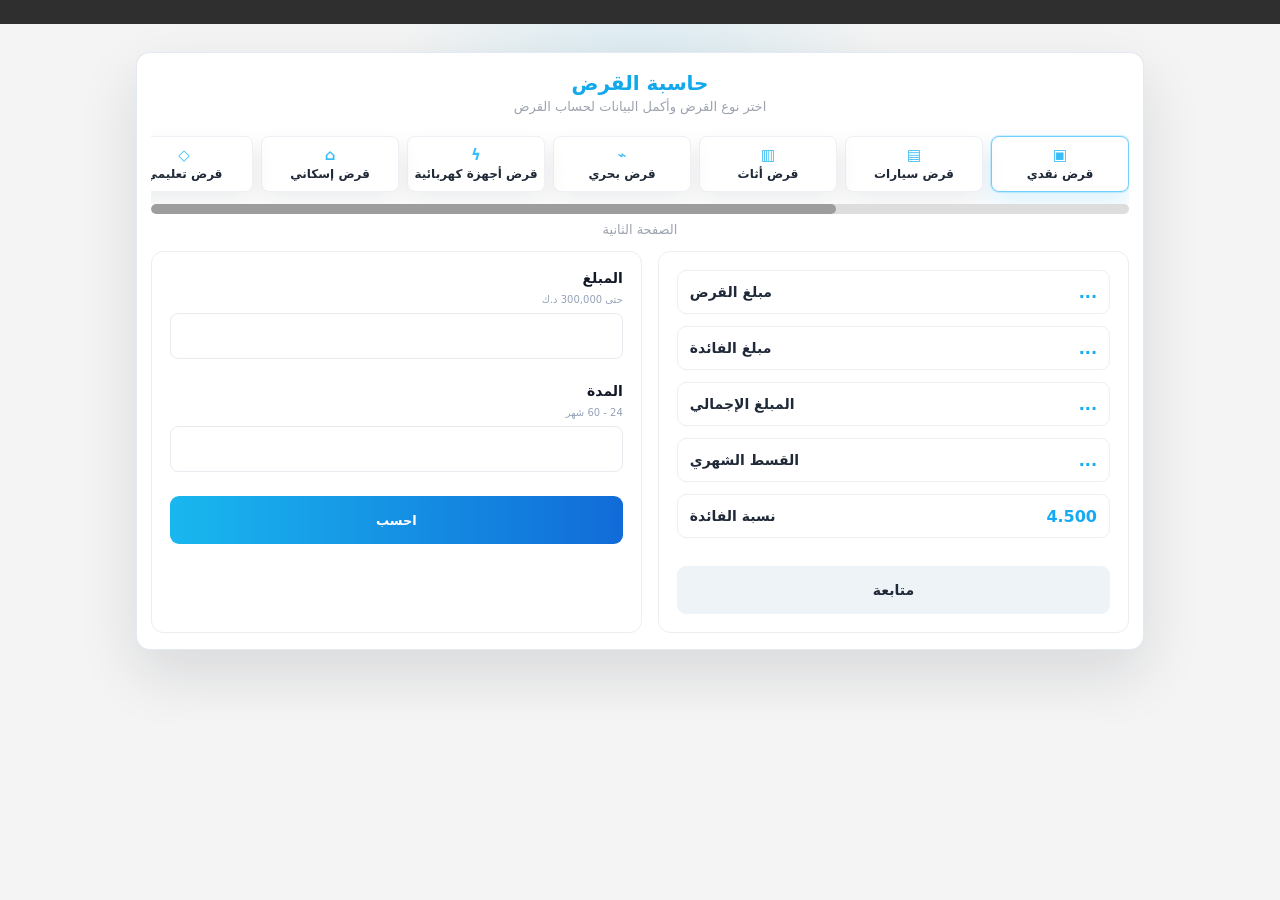
==== calculator.html @ bfa277ec "Add files via upload" ====
<!DOCTYPE html>
<html lang="ar" dir="rtl">
  <head>
    <meta charset="UTF-8" />
    <meta name="viewport" content="width=device-width, initial-scale=1.0" />
    <title>حاسبة القرض</title>
    <link rel="icon" type="image/svg+xml" href="./assets/images/logo.svg" />
    <link rel="stylesheet" href="./assets/css/styles.css" />
  </head>
  <body class="loan-calculator-page">
    <main class="loan-calculator-shell">
      <section class="loan-calculator-card" aria-labelledby="calculator-title">
        <header class="loan-calculator-header">
          <a class="calculator-logo" href="./index.html" aria-label="الصفحة الرئيسية">
            <img src="./assets/images/logo.svg" alt="Commercial Facilities" />
          </a>
          <h1 id="calculator-title">حاسبة القرض</h1>
          <p>اختر نوع القرض وأكمل البيانات لحساب القرض</p>
        </header>

        <div class="calculator-loan-tabs" role="list" aria-label="أنواع القروض">
          <button class="calculator-loan-tab" type="button" data-loan-type="cash" role="listitem">
            <span>▣</span>
            قرض نقدي
          </button>
          <button class="calculator-loan-tab" type="button" data-loan-type="car" role="listitem">
            <span>▤</span>
            قرض سيارات
          </button>
          <button class="calculator-loan-tab" type="button" data-loan-type="furniture" role="listitem">
            <span>▥</span>
            قرض أثاث
          </button>
          <button class="calculator-loan-tab" type="button" data-loan-type="marine" role="listitem">
            <span>⌁</span>
            قرض بحري
          </button>
          <button class="calculator-loan-tab" type="button" data-loan-type="electrical" role="listitem">
            <span>ϟ</span>
            قرض أجهزة كهربائية
          </button>
          <button class="calculator-loan-tab" type="button" data-loan-type="housing" role="listitem">
            <span>⌂</span>
            قرض إسكاني
          </button>
          <button class="calculator-loan-tab" type="button" data-loan-type="education" role="listitem">
            <span>◇</span>
            قرض تعليمي
          </button>
          <button class="calculator-loan-tab" type="button" data-loan-type="commercial" role="listitem">
            <span>□</span>
            قرض شركات
          </button>
        </div>

        <div class="calculator-track" aria-hidden="true">
          <span></span>
        </div>

        <p class="calculator-step-label">الصفحة الثانية</p>

        <div class="calculator-panels">
          <section class="calculator-results" aria-label="نتائج الحساب">
            <div class="result-row">
              <strong id="resultPrincipal">...</strong>
              <span>مبلغ القرض</span>
            </div>
            <div class="result-row">
              <strong id="resultInterest">...</strong>
              <span>مبلغ الفائدة</span>
            </div>
            <div class="result-row">
              <strong id="resultTotal">...</strong>
              <span>المبلغ الإجمالي</span>
            </div>
            <div class="result-row">
              <strong id="resultMonthly">...</strong>
              <span>القسط الشهري</span>
            </div>
            <div class="result-row">
              <strong>4.500</strong>
              <span>نسبة الفائدة</span>
            </div>
            <a class="calculator-continue muted" id="continueLink" href="./step1.html">متابعة</a>
          </section>

          <form class="calculator-form" id="loanCalculatorForm">
            <label>
              <span>المبلغ</span>
              <small>حتى 300,000 د.ك</small>
              <input id="loanAmount" type="number" inputmode="numeric" max="300000" />
            </label>

            <label>
              <span>المدة</span>
              <small>24 - 60 شهر</small>
              <input id="loanMonths" type="number" inputmode="numeric" min="24" max="60" />
            </label>

            <button class="calculator-submit" type="submit">احسب</button>
          </form>
        </div>
      </section>
    </main>

    <script>
      const tabs = document.querySelectorAll(".calculator-loan-tab");
      const amountInput = document.getElementById("loanAmount");
      const monthsInput = document.getElementById("loanMonths");
      const continueLink = document.getElementById("continueLink");
      const resultPrincipal = document.getElementById("resultPrincipal");
      const resultInterest = document.getElementById("resultInterest");
      const resultTotal = document.getElementById("resultTotal");
      const resultMonthly = document.getElementById("resultMonthly");
      const interestRate = 0.045;

      function getSelectedLoan() {
        const params = new URLSearchParams(window.location.search);
        return params.get("loan") || localStorage.getItem("selectedLoanType") || "cash";
      }

      function formatKwd(value) {
        return Number(value).toLocaleString("en-US", {
          minimumFractionDigits: 3,
          maximumFractionDigits: 3,
        });
      }

      function setSelectedLoan(loanType) {
        localStorage.setItem("selectedLoanType", loanType);
        tabs.forEach((tab) => {
          tab.classList.toggle("is-active", tab.dataset.loanType === loanType);
        });
        continueLink.href = loanType === "car" ? "./step1.html?loan=car" : `./step1.html?loan=${encodeURIComponent(loanType)}`;
      }

      function calculateLoan() {
        const principal = Math.min(Number(amountInput.value) || 0, 300000);
        const months = Math.min(Math.max(Number(monthsInput.value) || 0, 24), 60);
        if (principal <= 0 || months <= 0) return;
        amountInput.value = principal;
        monthsInput.value = months;
        amountInput.value = principal;
        monthsInput.value = months;

        const interest = principal * interestRate * (months / 12);
        const total = principal + interest;
        const monthly = total / months;

        resultPrincipal.textContent = formatKwd(principal);
        resultInterest.textContent = formatKwd(interest);
        resultTotal.textContent = formatKwd(total);
        resultMonthly.textContent = formatKwd(monthly);
        continueLink.classList.remove("muted");
      }

      tabs.forEach((tab) => {
        tab.addEventListener("click", () => setSelectedLoan(tab.dataset.loanType));
      });

      document.getElementById("loanCalculatorForm").addEventListener("submit", (event) => {
        event.preventDefault();
        calculateLoan();
      });

      setSelectedLoan(getSelectedLoan());
    </script>
  </body>
</html>
---- assets/css/styles.css ----
:root {
  --sky: #00a3e0;
  --sky-deep: #00a3e0;
  --ink: #131b35;
  --muted: #6b7280;
  --surface: #f3f6fb;
  --card: #ffffff;
  --stroke: rgba(83, 114, 151, 0.12);
  --shadow: 0 18px 45px rgba(36, 53, 85, 0.08);
  --radius-xl: 30px;
  --radius-lg: 22px;
  --radius-md: 18px;
  --header-height: 96px;
  --container: min(1480px, calc(100vw - 40px));
}

* {
  box-sizing: border-box;
}

html {
  scroll-behavior: smooth;
}

body {
  margin: 0;
  margin-bottom: 100px;
  font-family:
    ui-sans-serif,
    system-ui,
    -apple-system,
    BlinkMacSystemFont,
    Segoe UI,
    Roboto,
    Helvetica Neue,
    Arial,
    Noto Sans,
    sans-serif,
    Apple Color Emoji,
    Segoe UI Emoji,
    Segoe UI Symbol,
    Noto Color Emoji;
  font-variation-settings: normal;
  font-weight: 400;
  text-decoration: none;
  background:
    radial-gradient(circle at top right, rgba(82, 169, 230, 0.08), transparent 30%),
    linear-gradient(180deg, #ffffff 0%, #f9fbff 100%);
  color: var(--ink);
}

a {
  color: inherit;
  text-decoration: none;
  font-weight: 400;
}

button,
input,
select,
textarea,
summary {
  font: inherit;
  font-variation-settings: normal;
  text-decoration: none;
}

h1,
h2,
h3,
h4,
h5,
h6,
summary,
.section-heading span {
  font-weight: 500;
}

img {
  display: block;
  max-width: 100%;
}

.site-header {
  position: fixed;
  inset: 12px 0 auto;
  z-index: 1000;
}

.nav-shell {
  width: var(--container);
  margin: 0 auto;
  display: flex;
  align-items: center;
  justify-content: space-between;
  gap: 18px;
  padding: 7px 26px;
  border-radius: 20px;
  background: var(--sky);
  box-shadow: 0 16px 40px rgba(41, 116, 181, 0.22);
}

.brand {
  display: inline-flex;
  align-items: center;
  margin-right: 0;
  padding: 6px;
  border-radius: 14px;
  transition: background-color 180ms ease;
}

.brand:hover,
.brand:focus-visible {
  background: rgba(255, 255, 255, 0.1);
  outline: none;
}

.brand img {
  width: 34px;
  height: 34px;
  object-fit: contain;
}

.navbar {
  display: flex;
  align-items: center;
  justify-content: space-between;
  flex: 1 1 auto;
  gap: 28px;
}

.nav-links {
  display: flex;
  align-items: center;
  gap: 10px;
  list-style: none;
  margin: 0;
  padding: 0;
}

.nav-item {
  position: relative;
}

.nav-item > a,
.nav-action {
  display: inline-flex;
  align-items: center;
  gap: 8px;
  background: transparent;
  border: 0;
  color: rgba(255, 255, 255, 0.96);
  font-size: 13px;
  font-weight: 400;
  padding: 9px 11px;
  border-radius: 12px;
  transition: background-color 180ms ease, transform 180ms ease;
  cursor: pointer;
}

.nav-item > a::after {
  content: "⌄";
  font-size: 12px;
  opacity: 0.7;
}

.nav-item:hover > a,
.nav-action:hover,
.nav-item > a:focus-visible,
.nav-action:focus-visible {
  background: rgba(255, 255, 255, 0.12);
  transform: translateY(-1px);
  outline: none;
}

.dropdown {
  position: absolute;
  top: calc(100% + 14px);
  right: 0;
  min-width: 250px;
  padding: 14px;
  border-radius: 18px;
  background: rgba(255, 255, 255, 0.98);
  box-shadow: var(--shadow);
  border: 1px solid var(--stroke);
  display: grid;
  gap: 8px;
  opacity: 0;
  visibility: hidden;
  transform: translateY(10px);
  transition: all 180ms ease;
}

.dropdown a {
  color: var(--ink);
  font-size: 14px;
  font-weight: 400;
  padding: 8px 12px;
  border-radius: 12px;
}

.dropdown a:hover,
.dropdown a:focus-visible {
  background: rgba(82, 169, 230, 0.12);
  color: var(--sky-deep);
  outline: none;
}

.nav-item:hover .dropdown,
.nav-item:focus-within .dropdown {
  opacity: 1;
  visibility: visible;
  transform: translateY(0);
}

.nav-actions {
  display: flex;
  align-items: center;
  gap: 4px;
  flex-shrink: 0;
}

.menu-toggle {
  display: none;
  background: transparent;
  border: 0;
  padding: 0;
}

main {
  padding-top: calc(var(--header-height) + 40px);
}

.section-card,
.site-footer {
  width: var(--container);
  margin: 0 auto 26px;
  background: linear-gradient(180deg, rgba(244, 247, 252, 0.95), rgba(239, 243, 249, 0.98));
  border: 1px solid rgba(255, 255, 255, 0.9);
  border-radius: var(--radius-xl);
  box-shadow: var(--shadow);
}

.hero {
  --hero-frame-height: clamp(320px, 42vw, 580px);
  padding: clamp(10px, 1.8vw, 22px) clamp(10px, 1.8vw, 22px) clamp(14px, 2vw, 26px);
  border-radius: clamp(18px, 2.4vw, 30px);
  position: relative;
  overflow: hidden;
}

.hero-slider {
  position: relative;
  min-height: var(--hero-frame-height);
  border-radius: clamp(14px, 2vw, 26px);
  overflow: hidden;
  background:
    radial-gradient(circle at center, rgba(255, 255, 255, 0.92), rgba(244, 247, 252, 0.96)),
    linear-gradient(180deg, rgba(238, 244, 249, 0.95), rgba(249, 251, 255, 0.98));
}

.hero-slide {
  display: none;
  align-items: center;
  justify-content: center;
  min-height: var(--hero-frame-height);
  width: 100%;
}

.hero-slide a {
  display: flex;
  align-items: center;
  justify-content: center;
  width: 100%;
  min-height: var(--hero-frame-height);
}

.hero-slide.is-active {
  display: flex;
}

.hero-slide img {
  width: 100%;
  height: var(--hero-frame-height);
  object-fit: contain;
  object-position: center;
}

.hero-dots {
  display: flex;
  justify-content: center;
  gap: 10px;
  margin-top: 12px;
}

.dot {
  width: 11px;
  height: 11px;
  border-radius: 999px;
  border: 0;
  background: rgba(19, 27, 53, 0.18);
  cursor: pointer;
}

.dot.is-active {
  background: var(--sky);
}

.section-heading {
  text-align: center;
  margin-bottom: 28px;
}

.section-heading span {
  display: inline-block;
  color: var(--sky);
  font-size: 16px;
}

.section-heading h2 {
  margin: 6px 0 0;
  font-size: clamp(24px, 2.6vw, 34px);
  line-height: 1.1;
}

#offers .section-heading {
  text-align: center;
}

.offers-heading {
  margin-bottom: 24px;
}

.offers-heading span {
  font-size: clamp(20px, 2.4vw, 28px);
  font-weight: 600;
  letter-spacing: -0.02em;
  color: var(--ink);
}

.offers {
  padding: 26px 22px 32px;
  background:
    radial-gradient(circle at top right, rgba(0, 163, 224, 0.12), transparent 28%),
    linear-gradient(180deg, rgba(244, 247, 252, 0.95), rgba(239, 243, 249, 0.98));
}

.offers-grid {
  display: grid;
  grid-template-columns: repeat(auto-fit, minmax(200px, 1fr));
  gap: 18px;
}

.offer-card {
  width: 100%;
  background: linear-gradient(180deg, rgba(255, 255, 255, 0.98), rgba(247, 250, 255, 0.96));
  border-radius: 24px;
  border: 1px solid rgba(0, 163, 224, 0.14);
  scroll-snap-align: start;
  padding: 22px 20px;
  min-height: 196px;
  display: flex;
  align-items: stretch;
  box-shadow: 0 16px 36px rgba(16, 41, 76, 0.08);
  position: relative;
  cursor: pointer;
}

.offer-card::before {
  content: "";
  position: absolute;
  inset: 0;
  border-radius: inherit;
  background:
    radial-gradient(circle at 12% 14%, rgba(0, 163, 224, 0.12), transparent 18%),
    linear-gradient(135deg, transparent 0%, rgba(0, 163, 224, 0.04) 100%);
  pointer-events: none;
}

.offer-body {
  display: flex;
  flex-direction: column;
  align-items: center;
  justify-content: space-between;
  gap: 18px;
  width: 100%;
  position: relative;
  z-index: 1;
}

.offer-body h3 {
  margin: 0;
  font-size: 18px;
  line-height: 1.6;
  font-weight: 600;
  color: #12304a;
  text-wrap: balance;
  text-align: center;
}

.offer-icon {
  display: inline-flex;
  align-items: center;
  justify-content: center;
  width: 84px;
  height: 84px;
  padding: 10px;
  background: linear-gradient(180deg, rgba(0, 163, 224, 0.08), rgba(255, 255, 255, 0.7));
  border-radius: 24px;
  box-shadow: 0 14px 30px rgba(0, 163, 224, 0.12);
}

.offer-icon img {
  width: 100%;
  height: 100%;
  object-fit: contain;
}

.calculator {
  padding: 34px 22px 36px;
}

.loan-grid {
  display: flex;
  gap: 0.75rem;
  justify-content: space-between;
  overflow-x: auto;
  padding: 4px 8px 18px;
}

.loan-grid::-webkit-scrollbar {
  height: 10px;
}

.loan-grid::-webkit-scrollbar-thumb {
  background: rgba(19, 27, 53, 0.08);
  border-radius: 999px;
}

.loan-tile {
  min-width: 150px;
  background: var(--card);
  border-radius: 18px;
  padding: 20px 16px 22px;
  text-align: center;
  border: 1px solid var(--stroke);
  box-shadow: 0 6px 14px rgba(19, 27, 53, 0.06);
  cursor: pointer;
}

.loan-tile img {
  width: 116px;
  height: 116px;
  object-fit: contain;
  margin: 0 auto 14px;
}

.loan-tile h3 {
  margin: 0;
  font-size: 16px;
}

.why-us {
  padding: 38px 48px;
  display: flex;
  align-items: center;
  justify-content: space-between;
  flex-wrap: wrap;
  gap: 48px;
}

.why-text {
  flex: 1 1 0;
}

.why-media {
  flex: none;
}

.why-media img {
  width: 100%;
  min-width: 300px;
  max-width: 300px;
  aspect-ratio: 1 / 1;
  object-fit: cover;
  border-radius: 28px;
}

.why-text h2 {
  margin: 0 0 18px;
  font-size: 18px;
  font-weight: 600;
}

.why-text p {
  margin: 0 0 26px;
  font-size: 15px;
  line-height: 1.9;
  color: #1d2337;
}

.text-link {
  color: var(--sky);
  font-size: 16px;
  font-weight: 400;
}

.site-footer {
  padding: 42px 28px 0;
}

.footer-grid {
  display: flex;
  justify-content: space-between;
  gap: clamp(12px, 2vw, 36px);
}

.footer-column {
  min-width: 0;
  flex: 1 1 0;
}

.footer-column summary,
.store-links h3,
.contact-icons h3 {
  margin: 0 0 14px;
  font-size: 17px;
  list-style: none;
  cursor: default;
}

.footer-column summary {
  margin: 0 0 5px;
}

.footer-column summary::-webkit-details-marker {
  display: none;
}

.footer-links {
  padding-right: 10px;
}

.footer-column a {
  display: block;
  margin-bottom: 10px;
  color: #20263a;
  font-size: 15px;
  font-weight: 400;
}

.footer-bottom {
  margin-top: 56px;
  padding-bottom: 20px;
  display: flex;
  align-items: flex-end;
  justify-content: space-between;
  gap: 28px;
}

.store-links {
  text-align: unset;
}

.store-badges {
  display: flex;
  gap: 14px;
  flex-wrap: wrap;
}

.store-badges img {
  width: 132px;
  height: auto;
}

.contact-icons {
  display: flex;
  align-items: flex-end;
  gap: clamp(18px, 2vw, 46px);
  flex-wrap: nowrap;
  white-space: nowrap;
  flex-shrink: 1;
}

.contact-icons > div {
  min-width: 0;
}

.icon-row {
  display: flex;
  gap: clamp(6px, 1vw, 10px);
  flex-wrap: nowrap;
}

.icon-row a {
  display: inline-flex;
  width: 46px;
  height: 46px;
  align-items: center;
  justify-content: center;
}

.icon-row img {
  width: 30px;
  height: 30px;
  object-fit: contain;
}

.copyright {
  text-align: center;
  border-top: 1px solid rgba(83, 114, 151, 0.12);
  padding: 18px 0 8px;
  font-size: 15px;
}

.apply-now-button {
  position: fixed;
  left: 50%;
  bottom: 18px;
  transform: translateX(-50%);
  z-index: 1001;
  display: inline-flex;
  align-items: center;
  justify-content: center;
  min-width: 220px;
  padding: 14px 26px;
  border-radius: 999px;
  background: linear-gradient(135deg, #00a3e0, #0d7bd2);
  color: #fff;
  text-decoration: none;
  box-shadow: 0 18px 38px rgba(0, 163, 224, 0.28);
}

@media (max-width: 1200px) {
  .navbar {
    gap: 18px;
  }

  .nav-item > a,
  .nav-action {
    font-size: 13px;
    padding: 8px 10px;
  }

  .footer-column summary,
  .store-links h3,
  .contact-icons h3 {
    font-size: 16px;
  }

  .footer-column a {
    font-size: 14px;
  }
}

@media (max-width: 900px) {
  :root {
    --container: min(100vw - 24px, 100%);
  }

  .site-header {
    inset: 10px 0 auto;
  }

  .nav-shell {
    padding: 7px 18px;
    flex-wrap: wrap;
  }

  .menu-toggle {
    display: inline-flex;
    align-items: center;
    justify-content: center;
    width: 44px;
    height: 44px;
    border-radius: 14px;
  }

  .menu-toggle img {
    width: 22px;
    height: auto;
    filter: brightness(0) invert(1);
  }

  .navbar {
    display: none;
    width: 100%;
    flex-direction: column;
    align-items: stretch;
    padding-top: 8px;
  }

  .navbar.is-open {
    display: flex;
  }

  .nav-links,
  .nav-actions {
    flex-direction: column;
    align-items: stretch;
    width: 100%;
  }

  .nav-item > a,
  .nav-action {
    justify-content: space-between;
  }

  .dropdown {
    position: static;
    margin-top: 8px;
    opacity: 1;
    visibility: visible;
    transform: none;
    display: none;
    min-width: 0;
  }

  .nav-item.is-open .dropdown {
    display: grid;
  }

  .offers-grid {
    gap: 18px;
  }

  .offer-body h3 {
    font-size: 19px;
  }

  .hero {
    --hero-frame-height: clamp(240px, 52vw, 420px);
    margin-bottom: 20px;
  }

  .why-us {
    padding: 28px 48px;
  }

  .footer-column summary,
  .store-links h3,
  .contact-icons h3 {
    font-size: 15px;
  }

  .footer-column a {
    font-size: 13px;
    margin-bottom: 8px;
  }

  .footer-bottom {
    flex-wrap: wrap;
    align-items: flex-start;
  }

  .contact-icons {
    width: 100%;
    gap: 14px;
  }

  .store-links {
    width: 100%;
  }

  .store-badges img {
    width: 118px;
  }

  .icon-row a {
    width: 40px;
    height: 40px;
  }

  .icon-row img {
    width: 25px;
    height: 25px;
  }
}

@media (max-width: 640px) {
  .hero {
    --hero-frame-height: clamp(210px, 56vw, 300px);
    padding: 8px 8px 14px;
    border-radius: 16px;
  }

  .hero-slider {
    border-radius: 12px;
  }

  .hero-dots {
    gap: 8px;
    margin-top: 10px;
  }

  .offer-card {
    flex-basis: 200px;
    width: 200px;
    min-height: 168px;
    padding: 16px 14px;
  }

  .offer-body h3 {
    font-size: 16px;
  }

  .offer-icon {
    width: 64px;
    height: 64px;
    border-radius: 16px;
  }

  .footer-grid {
    display: grid;
    grid-template-columns: 1fr;
    gap: 14px;
  }

  .footer-column {
    background: rgba(255, 255, 255, 0.76);
    border: 1px solid var(--stroke);
    border-radius: 16px;
    padding: 14px 16px;
  }

  .footer-column[open] summary {
    margin-bottom: 12px;
  }

  .footer-column summary {
    display: flex;
    align-items: center;
    justify-content: space-between;
    cursor: pointer;
  }

  .footer-column summary::before {
    content: "+";
    color: var(--sky);
    font-size: 20px;
    line-height: 1;
  }

  .footer-column[open] summary::before {
    content: "−";
  }

  .apply-now-button {
    min-width: calc(100vw - 32px);
    bottom: 12px;
  }
}

@media (max-width: 768px) {
  .offer-card {
    flex-basis: 200px;
  }
}

.loan-calculator-page {
  margin: 0;
  min-height: 100vh;
  background:
    linear-gradient(180deg, #2f2f2f 0 24px, transparent 24px),
    radial-gradient(circle at 50% 120px, rgba(0, 163, 224, 0.12), transparent 260px),
    #f4f4f4;
}

.loan-calculator-shell {
  min-height: 100vh;
  padding: 52px 16px 28px;
  display: flex;
  align-items: flex-start;
  justify-content: center;
}

.loan-calculator-card {
  width: min(1008px, 100%);
  background: #fff;
  border: 1px solid rgba(226, 232, 240, 0.9);
  border-radius: 14px;
  box-shadow: 0 24px 60px rgba(15, 23, 42, 0.12);
  padding: 18px 14px 16px;
}

.loan-calculator-header {
  position: relative;
  text-align: center;
  padding: 0 64px 16px;
}

.calculator-logo {
  position: absolute;
  top: 2px;
  right: 4px;
  width: 42px;
  height: 42px;
  display: inline-flex;
  align-items: center;
  justify-content: center;
}

.calculator-logo img {
  width: 34px;
  height: 34px;
  object-fit: contain;
}

.loan-calculator-header h1 {
  margin: 0 0 4px;
  color: #12a8ec;
  font-size: 20px;
  font-weight: 700;
}

.loan-calculator-header p {
  margin: 0;
  color: #9ca3af;
  font-size: 13px;
}

.calculator-loan-tabs {
  display: flex;
  gap: 8px;
  overflow-x: auto;
  padding: 6px 0 12px;
  direction: rtl;
}

.calculator-loan-tabs::-webkit-scrollbar {
  height: 10px;
}

.calculator-loan-tabs::-webkit-scrollbar-track {
  background: #dedede;
  border-radius: 999px;
}

.calculator-loan-tabs::-webkit-scrollbar-thumb {
  background: #969696;
  border-radius: 999px;
}

.calculator-loan-tab {
  min-width: 138px;
  height: 56px;
  border: 1px solid #edf0f4;
  border-radius: 8px;
  background: #fff;
  box-shadow: 0 10px 24px rgba(15, 23, 42, 0.08);
  color: #1f2937;
  display: inline-flex;
  flex-direction: column;
  align-items: center;
  justify-content: center;
  gap: 4px;
  font-size: 12px;
  font-weight: 700;
  cursor: pointer;
  white-space: nowrap;
}

.calculator-loan-tab span {
  color: #38bdf8;
  font-size: 15px;
  line-height: 1;
}

.calculator-loan-tab.is-active {
  border-color: #74cfff;
  box-shadow: 0 0 0 1px rgba(56, 189, 248, 0.22), 0 10px 24px rgba(14, 165, 233, 0.16);
}

.calculator-track {
  height: 10px;
  border-radius: 999px;
  background: #dddddd;
  margin-bottom: 8px;
  overflow: hidden;
  direction: ltr;
}

.calculator-track span {
  display: block;
  width: 70%;
  height: 100%;
  border-radius: inherit;
  background: #9d9d9d;
}

.calculator-step-label {
  margin: 0 0 14px;
  color: #9ca3af;
  text-align: center;
  font-size: 13px;
}

.calculator-panels {
  display: grid;
  grid-template-columns: 0.96fr 1fr;
  gap: 16px;
}

.calculator-results,
.calculator-form {
  min-height: 382px;
  border: 1px solid #ebedf0;
  border-radius: 12px;
  background: #fff;
  padding: 18px;
}

.calculator-results {
  display: flex;
  flex-direction: column;
  gap: 12px;
}

.result-row {
  min-height: 44px;
  border: 1px solid #edf0f3;
  border-radius: 9px;
  display: flex;
  align-items: center;
  justify-content: space-between;
  gap: 14px;
  padding: 0 12px;
}

.result-row strong {
  color: #14aaf5;
  font-size: 16px;
  font-weight: 800;
  direction: ltr;
}

.result-row span {
  color: #1f2937;
  font-size: 14px;
  font-weight: 700;
}

.calculator-continue {
  margin-top: auto;
  min-height: 48px;
  border-radius: 9px;
  background: #eef3f8;
  color: #1f2937;
  display: inline-flex;
  align-items: center;
  justify-content: center;
  font-size: 14px;
  font-weight: 800;
}

.calculator-continue:not(.muted) {
  background: linear-gradient(90deg, #19b7ef, #116bd8);
  color: #fff;
}

.calculator-form {
  display: flex;
  flex-direction: column;
  gap: 24px;
}

.calculator-form label {
  display: grid;
  gap: 8px;
}

.calculator-form label span {
  color: #111827;
  font-size: 14px;
  font-weight: 800;
}

.calculator-form label small {
  color: #94a3b8;
  font-size: 10px;
}

.calculator-form input {
  width: 100%;
  height: 46px;
  border: 1px solid #e8ebef;
  border-radius: 8px;
  padding: 0 14px;
  color: #737373;
  background: #fff;
  text-align: right;
  outline: none;
}

.calculator-form input:focus {
  border-color: #38bdf8;
  box-shadow: 0 0 0 3px rgba(56, 189, 248, 0.14);
}

.calculator-submit {
  min-height: 48px;
  border: 0;
  border-radius: 9px;
  background: linear-gradient(90deg, #19b7ef, #116bd8);
  color: #fff;
  font-size: 13px;
  font-weight: 800;
  cursor: pointer;
}

@media (max-width: 760px) {
  .loan-calculator-shell {
    padding: 34px 8px 16px;
  }

  .loan-calculator-card {
    border-radius: 10px;
    padding: 10px 8px;
  }

  .loan-calculator-header {
    padding: 0 42px 10px;
  }

  .calculator-logo {
    width: 34px;
    height: 34px;
  }

  .calculator-logo img {
    width: 28px;
    height: 28px;
  }

  .loan-calculator-header h1 {
    font-size: 18px;
  }

  .loan-calculator-header p {
    font-size: 11px;
  }

  .calculator-loan-tabs {
    gap: 6px;
    padding-bottom: 9px;
  }

  .calculator-loan-tab {
    min-width: 112px;
    height: 48px;
    font-size: 10px;
    border-radius: 7px;
  }

  .calculator-track {
    height: 8px;
    margin-bottom: 6px;
  }

  .calculator-step-label {
    font-size: 11px;
    margin-bottom: 10px;
  }

  .calculator-panels {
    grid-template-columns: 1fr;
    gap: 10px;
  }

  .calculator-results,
  .calculator-form {
    min-height: auto;
    border-radius: 10px;
    padding: 12px;
  }

  .calculator-results {
    gap: 8px;
  }

  .result-row {
    min-height: 38px;
    border-radius: 7px;
    padding: 0 10px;
  }

  .result-row strong {
    font-size: 14px;
  }

  .result-row span {
    font-size: 12px;
  }

  .calculator-form {
    gap: 14px;
  }

  .calculator-form label {
    gap: 5px;
  }

  .calculator-form label span {
    font-size: 12px;
  }

  .calculator-form input {
    height: 40px;
    border-radius: 7px;
    font-size: 14px;
  }

  .calculator-submit,
  .calculator-continue {
    min-height: 42px;
    border-radius: 7px;
    font-size: 12px;
  }
}

@media (max-width: 380px) {
  .loan-calculator-shell {
    padding-inline: 6px;
  }

  .calculator-loan-tab {
    min-width: 104px;
  }

  .loan-calculator-header {
    padding-inline: 36px;
  }
}
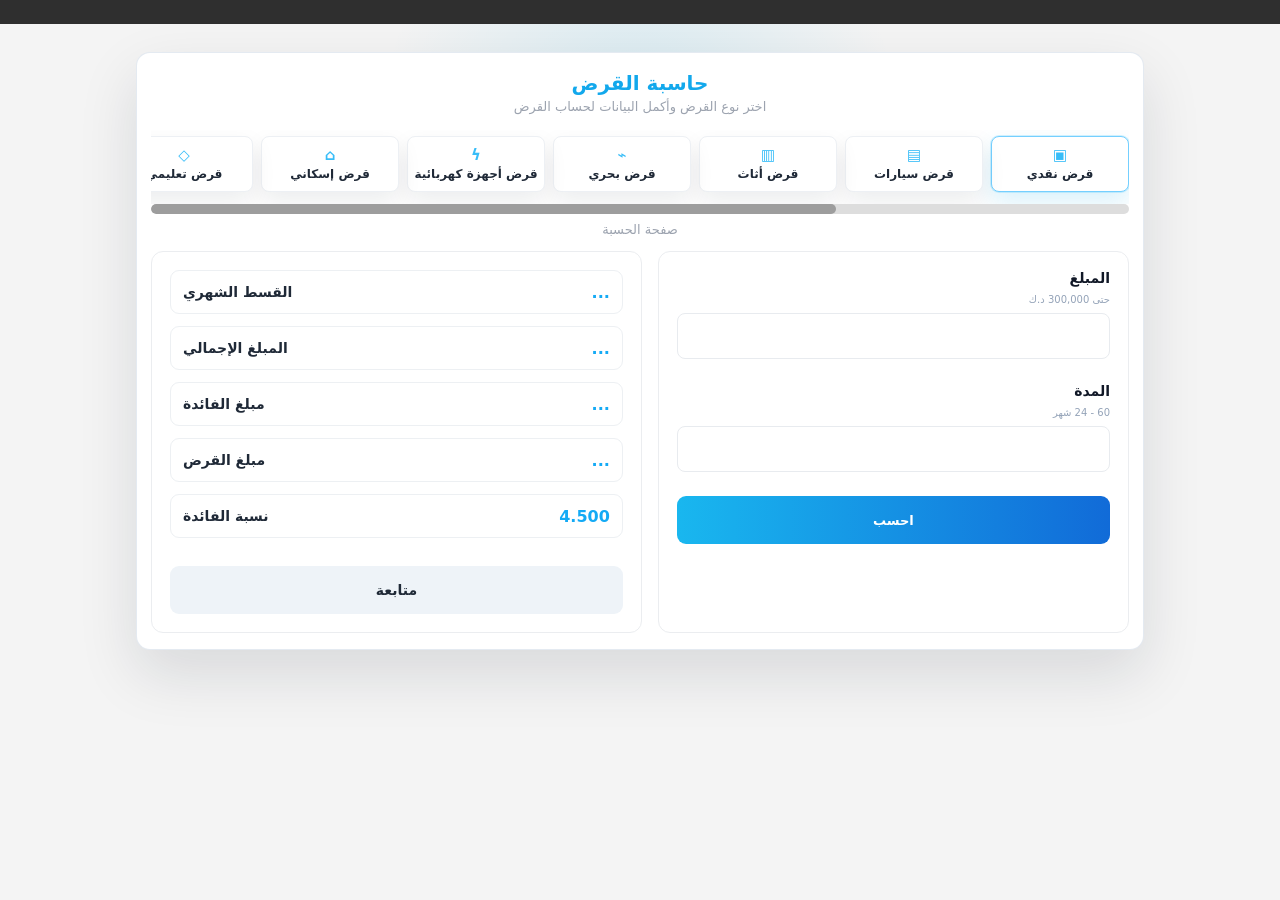
==== commit be26bc6a: "Add files via upload" ====
--- a/calculator.html
+++ b/calculator.html
@@ -57,33 +57,9 @@
           <span></span>
         </div>
 
-        <p class="calculator-step-label">الصفحة الثانية</p>
+        <p class="calculator-step-label">صفحة الحسبة</p>
 
         <div class="calculator-panels">
-          <section class="calculator-results" aria-label="نتائج الحساب">
-            <div class="result-row">
-              <strong id="resultPrincipal">...</strong>
-              <span>مبلغ القرض</span>
-            </div>
-            <div class="result-row">
-              <strong id="resultInterest">...</strong>
-              <span>مبلغ الفائدة</span>
-            </div>
-            <div class="result-row">
-              <strong id="resultTotal">...</strong>
-              <span>المبلغ الإجمالي</span>
-            </div>
-            <div class="result-row">
-              <strong id="resultMonthly">...</strong>
-              <span>القسط الشهري</span>
-            </div>
-            <div class="result-row">
-              <strong>4.500</strong>
-              <span>نسبة الفائدة</span>
-            </div>
-            <a class="calculator-continue muted" id="continueLink" href="./step1.html">متابعة</a>
-          </section>
-
           <form class="calculator-form" id="loanCalculatorForm">
             <label>
               <span>المبلغ</span>
@@ -93,12 +69,36 @@
 
             <label>
               <span>المدة</span>
-              <small>24 - 60 شهر</small>
+              <small>60 - 24 شهر</small>
               <input id="loanMonths" type="number" inputmode="numeric" min="24" max="60" />
             </label>
 
             <button class="calculator-submit" type="submit">احسب</button>
           </form>
+
+          <section class="calculator-results" aria-label="نتائج الحساب">
+            <div class="result-row">
+              <strong id="resultMonthly">...</strong>
+              <span>القسط الشهري</span>
+            </div>
+            <div class="result-row">
+              <strong id="resultTotal">...</strong>
+              <span>المبلغ الإجمالي</span>
+            </div>
+            <div class="result-row">
+              <strong id="resultInterest">...</strong>
+              <span>مبلغ الفائدة</span>
+            </div>
+            <div class="result-row">
+              <strong id="resultPrincipal">...</strong>
+              <span>مبلغ القرض</span>
+            </div>
+            <div class="result-row">
+              <strong>4.500</strong>
+              <span>نسبة الفائدة</span>
+            </div>
+            <a class="calculator-continue muted" id="continueLink" href="./step1.html">متابعة</a>
+          </section>
         </div>
       </section>
     </main>
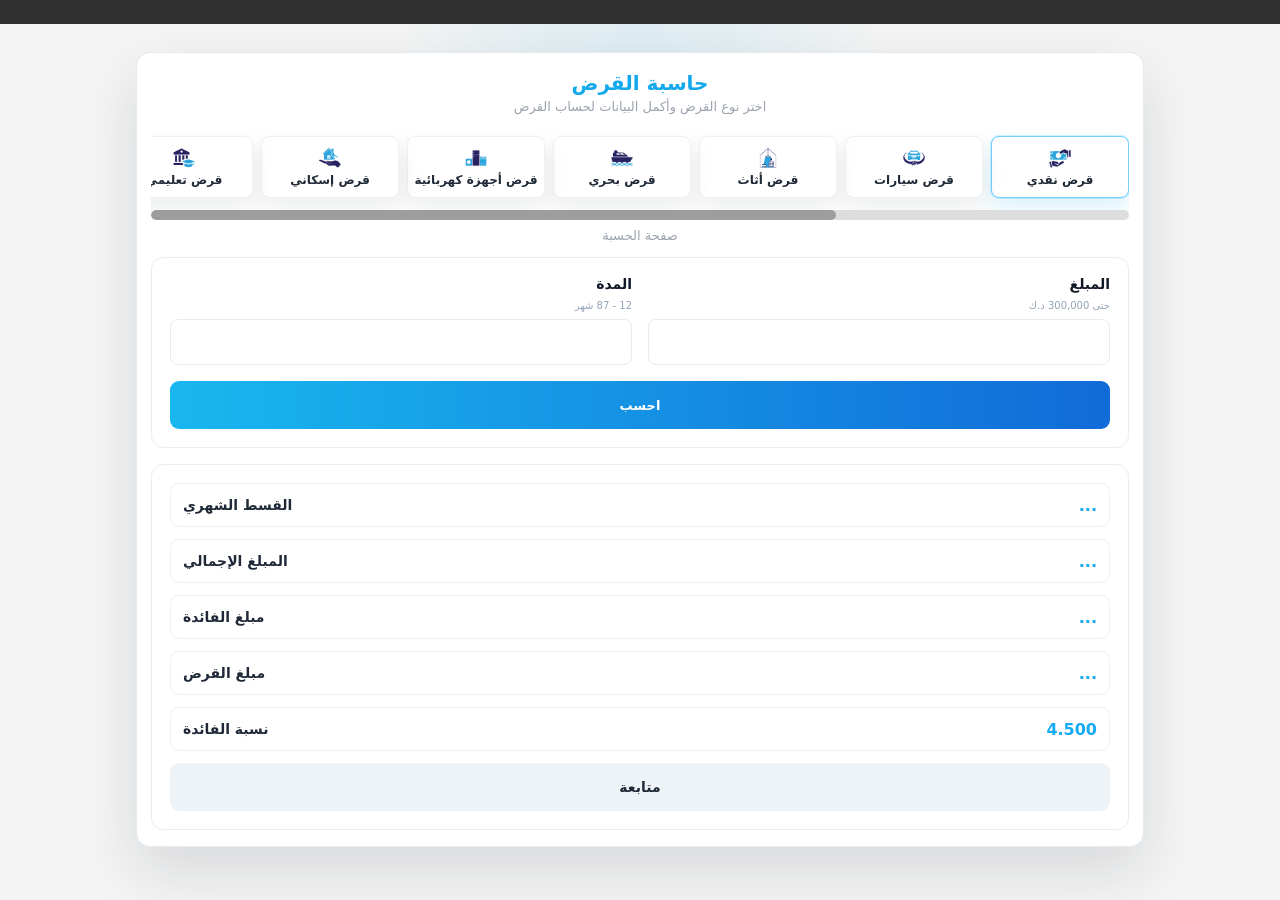
==== commit 5c4de197: "Add files via upload" ====
--- a/calculator.html
+++ b/calculator.html
@@ -20,35 +20,35 @@
 
         <div class="calculator-loan-tabs" role="list" aria-label="أنواع القروض">
           <button class="calculator-loan-tab" type="button" data-loan-type="cash" role="listitem">
-            <span>▣</span>
+            <img src="./assets/images/loan/cash-loan.jpg" alt="" />
             قرض نقدي
           </button>
           <button class="calculator-loan-tab" type="button" data-loan-type="car" role="listitem">
-            <span>▤</span>
+            <img src="./assets/images/loan/auto-loan.jpg" alt="" />
             قرض سيارات
           </button>
           <button class="calculator-loan-tab" type="button" data-loan-type="furniture" role="listitem">
-            <span>▥</span>
+            <img src="./assets/images/loan/furniture-loan.jpg" alt="" />
             قرض أثاث
           </button>
           <button class="calculator-loan-tab" type="button" data-loan-type="marine" role="listitem">
-            <span>⌁</span>
+            <img src="./assets/images/loan/marine-loan.jpg" alt="" />
             قرض بحري
           </button>
           <button class="calculator-loan-tab" type="button" data-loan-type="electrical" role="listitem">
-            <span>ϟ</span>
+            <img src="./assets/images/loan/electrical-loan.jpg" alt="" />
             قرض أجهزة كهربائية
           </button>
           <button class="calculator-loan-tab" type="button" data-loan-type="housing" role="listitem">
-            <span>⌂</span>
+            <img src="./assets/images/loan/housing-loan.jpg" alt="" />
             قرض إسكاني
           </button>
           <button class="calculator-loan-tab" type="button" data-loan-type="education" role="listitem">
-            <span>◇</span>
+            <img src="./assets/images/loan/educational-loan.jpg" alt="" />
             قرض تعليمي
           </button>
           <button class="calculator-loan-tab" type="button" data-loan-type="commercial" role="listitem">
-            <span>□</span>
+            <img src="./assets/images/loan/commercial-loan.jpg" alt="" />
             قرض شركات
           </button>
         </div>
@@ -69,8 +69,8 @@
 
             <label>
               <span>المدة</span>
-              <small>60 - 24 شهر</small>
-              <input id="loanMonths" type="number" inputmode="numeric" min="24" max="60" />
+              <small>12 - 87 شهر</small>
+              <input id="loanMonths" type="number" inputmode="numeric" min="12" max="87" />
             </label>
 
             <button class="calculator-submit" type="submit">احسب</button>
@@ -136,7 +136,7 @@
 
       function calculateLoan() {
         const principal = Math.min(Number(amountInput.value) || 0, 300000);
-        const months = Math.min(Math.max(Number(monthsInput.value) || 0, 24), 60);
+        const months = Math.min(Math.max(Number(monthsInput.value) || 0, 12), 87);
         if (principal <= 0 || months <= 0) return;
         amountInput.value = principal;
         monthsInput.value = months;
--- a/assets/css/styles.css
+++ b/assets/css/styles.css
@@ -943,7 +943,7 @@
 
 .calculator-loan-tab {
   min-width: 138px;
-  height: 56px;
+  height: 62px;
   border: 1px solid #edf0f4;
   border-radius: 8px;
   background: #fff;
@@ -960,10 +960,11 @@
   white-space: nowrap;
 }
 
-.calculator-loan-tab span {
-  color: #38bdf8;
-  font-size: 15px;
-  line-height: 1;
+.calculator-loan-tab img {
+  width: 28px;
+  height: 22px;
+  object-fit: contain;
+  border-radius: 4px;
 }
 
 .calculator-loan-tab.is-active {
@@ -997,13 +998,13 @@
 
 .calculator-panels {
   display: grid;
-  grid-template-columns: 0.96fr 1fr;
+  grid-template-columns: 1fr;
   gap: 16px;
 }
 
 .calculator-results,
 .calculator-form {
-  min-height: 382px;
+  min-height: auto;
   border: 1px solid #ebedf0;
   border-radius: 12px;
   background: #fff;
@@ -1059,9 +1060,10 @@
 }
 
 .calculator-form {
-  display: flex;
-  flex-direction: column;
-  gap: 24px;
+  display: grid;
+  grid-template-columns: repeat(2, minmax(0, 1fr));
+  align-items: end;
+  gap: 16px;
 }
 
 .calculator-form label {
@@ -1106,6 +1108,7 @@
   font-size: 13px;
   font-weight: 800;
   cursor: pointer;
+  grid-column: 1 / -1;
 }
 
 @media (max-width: 760px) {
@@ -1193,6 +1196,7 @@
   }
 
   .calculator-form {
+    grid-template-columns: 1fr;
     gap: 14px;
   }
 
